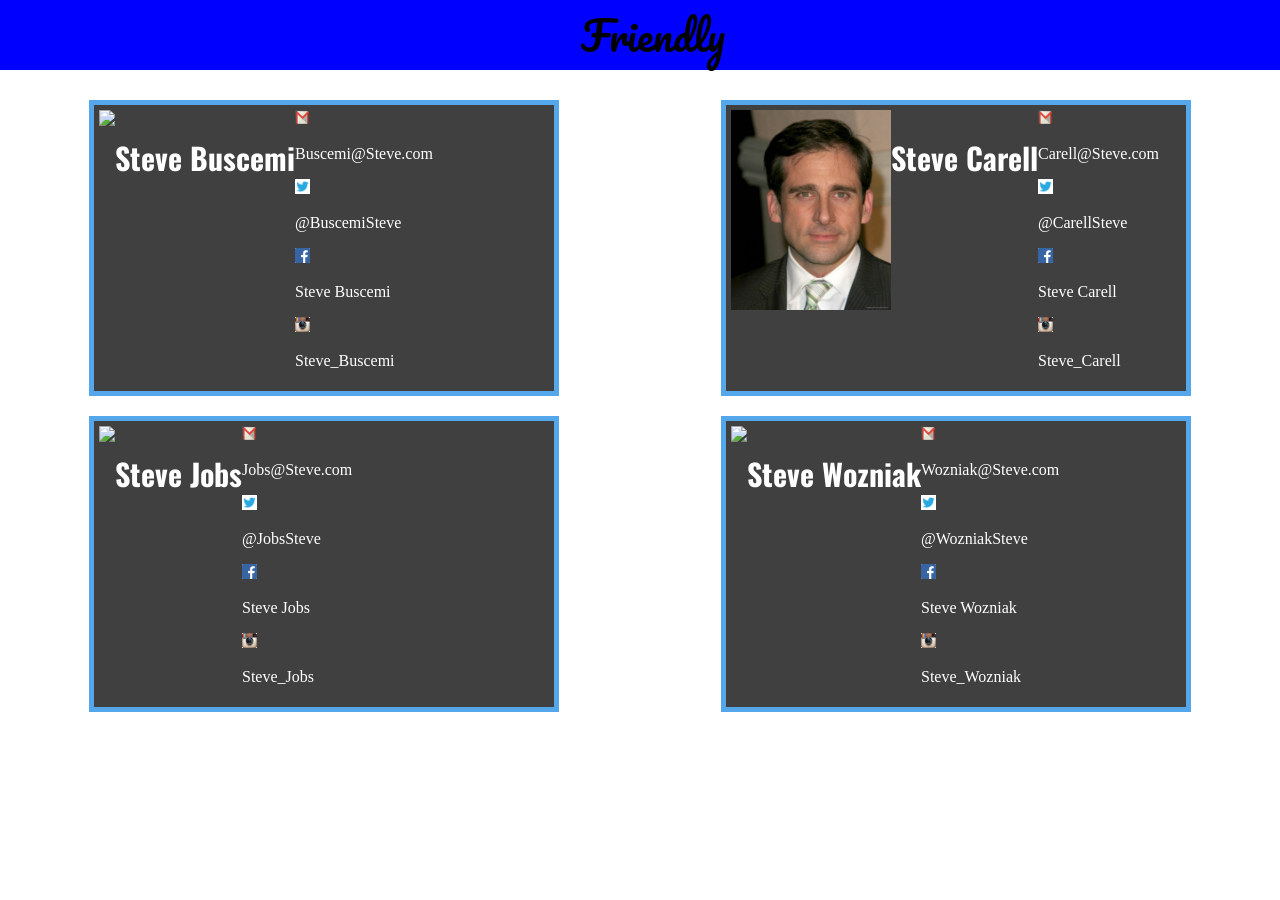
==== index.html @ 378eba11 "First Attempt" ====
<!DOCTYPE html>
<html>
<head>
	<title>Friendly</title>
	<link href="https://fonts.googleapis.com/css?family=Droid+Serif|Oswald|Pacifico" rel="stylesheet">
	<link rel="icon" href="f.jpg">
	<link rel="stylesheet" type="text/css" href="style.css">
</head>
<body>
<header>
	<img id="hamburger" height="50px" src="hamburger.png"/>
	Friendly
	<div id="hidden"></div>
</header>
<div height="500px" class="contact">
	<img class="pic" src="buscemi.jpg">
	<h2 class="name">Steve Buscemi</h2>
	<section class="info">
		<section>
		<img class="logo" src="mail.png">
		<p>Buscemi@Steve.com</p>
		<img class="logo" src="twitter.jpg">
		<p>@BuscemiSteve</p>
		<img class="logo" src="facebook.jpg">
		<p>Steve Buscemi</p>
		<img class="logo" src="instagram.jpg">
		<p>Steve_Buscemi</p>
		</section>
	</section>
</div>
<div height="500px" class="contact">
	<img class="pic" src="carell.jpg">
	<h2 class="name">Steve Carell</h2>
	<section class="info">
		<section>
		<img class="logo" src="mail.png">
		<p>Carell@Steve.com</p>
		<img class="logo" src="twitter.jpg">
		<p>@CarellSteve</p>
		<img class="logo" src="facebook.jpg">
		<p>Steve Carell</p>
		<img class="logo" src="instagram.jpg">
		<p>Steve_Carell</p>
		</section>
	</section>
</div>
<div height="500px" class="contact">
	<img class="pic" src="jobs.jpg">
	<h2 class="name">Steve Jobs</h2>
	<section class="info">
		<section>
		<img class="logo" src="mail.png">
		<p>Jobs@Steve.com</p>
		</section>
		<section>
		<img class="logo" src="twitter.jpg">
		<p>@JobsSteve</p>
		</section>
		<section>
		<img class="logo" src="facebook.jpg">
		<p>Steve Jobs</p>
		</section>
		<section>
		<img class="logo" src="instagram.jpg">
		<p>Steve_Jobs</p>
		</section>
	</section>
</div>
<div height="500px" class="contact">
	<img class="pic" src="wozniak.jpg">
	<h2 class="name">Steve Wozniak</h2>
	<section class="info">
		<section>
		<img class="logo" src="mail.png">
		<p>Wozniak@Steve.com</p>
		</section>
		<section>
		<img class="logo" src="twitter.jpg">
		<p>@WozniakSteve</p>
		</section>
		<section>
		<img class="logo" src="facebook.jpg">
		<p>Steve Wozniak</p>
		</section>
		<section>
		<img class="logo" src="instagram.jpg">
		<p>Steve_Wozniak</p>
		</section>
	</section>
</div>
</body>
</html>
---- style.css ----
body {
	background: #404040;
	display: flex;
	flex-direction: column;
	align-items: center;
	margin-top: 80px;
}
header {
	position: fixed;
	top:0;
	left:0;
	height: 70px;
	background-color: blue;
	width:100%;
	display: flex;
	justify-content: center;
	align-items: center;
	font-family: 'Pacifico', cursive;
	font-size: 40px;
}
#hamburger {
	margin-right: auto;
	padding-left: 10px;
}
#hidden {
	background: blue;
	width: 50px;
	margin-right: auto;
}
.contact {
	width: 450px;
	background-color: #ffffff;
	margin-top: 20px;
	padding-left: 10px;
	padding-top: 10px;
	padding-right: 10px;
	padding-bottom: 10px;
	transition: all 0.3s ease;
	display: flex;
	margin-left: auto;
	margin-right: auto;
}
.contact:hover {
	-webkit-transform: scale(1.3);
	-ms-transform: scale(1.3);
	transform: scale(1.3);
}
.name {
	display:flex;
	font-size: 30px;
	font-family: 'Oswald', cursive;
	float: right;
}
.pic {
	height: 200px;
}
section {
	justify-content: flex-end;
}
.logo {
	height: 15px;
	width: 15px;
}
@media screen and (min-width:500px) {
	body {
		flex-direction: row;
		flex-wrap: wrap;
		background: white;
	}
	.contact {
		background-color: #404040;
	}
	p {
		color: white;
		flex-direction: row;
		flex-wrap: wrap;
	}
	.name {
		color: white;
	}
	#hamburger {
		opacity: 0;
	}
	.contact {
		box-shadow: inset 0 0 0 5px #53a7ea;
	}
	section {
	}
}
@media screen and (max-width: 499px) {
	.contact {
		width: 90%;
	}
}
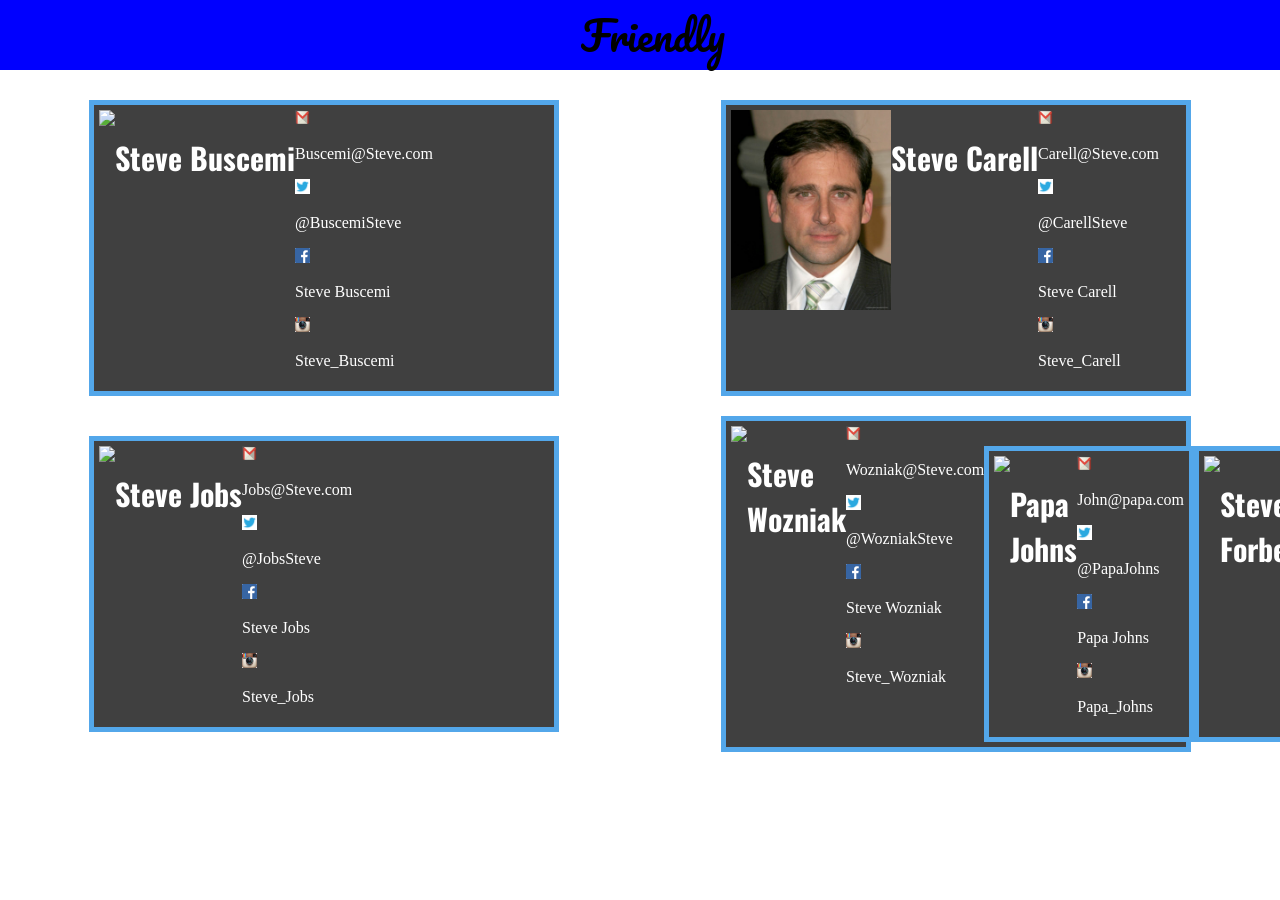
==== commit a6f9f33f: "More Sample Contacts" ====
--- a/index.html
+++ b/index.html
@@ -87,6 +87,94 @@
 		<p>Steve_Wozniak</p>
 		</section>
 	</section>
+	<div height="500px" class="contact">
+	<img class="pic" src="john.jpg">
+	<h2 class="name">Papa Johns</h2>
+	<section class="info">
+		<section>
+		<img class="logo" src="mail.png">
+		<p>John@papa.com</p>
+		</section>
+		<section>
+		<img class="logo" src="twitter.jpg">
+		<p>@PapaJohns</p>
+		</section>
+		<section>
+		<img class="logo" src="facebook.jpg">
+		<p>Papa Johns</p>
+		</section>
+		<section>
+		<img class="logo" src="instagram.jpg">
+		<p>Papa_Johns</p>
+		</section>
+	</section>
+</div>
+<div height="500px" class="contact">
+	<img class="pic" src="forbes.png">
+	<h2 class="name">Steve Forbes</h2>
+	<section class="info">
+		<section>
+		<img class="logo" src="mail.png">
+		<p>Forbes@Steve.com</p>
+		</section>
+		<section>
+		<img class="logo" src="twitter.jpg">
+		<p>@ForbesSteve</p>
+		</section>
+		<section>
+		<img class="logo" src="facebook.jpg">
+		<p>Steve Forbes</p>
+		</section>
+		<section>
+		<img class="logo" src="instagram.jpg">
+		<p>Steve_Forbes</p>
+		</section>
+	</section>
+</div>
+<div height="500px" class="contact">
+	<img class="pic" src="winwood.jpg">
+	<h2 class="name">Steve Winwood</h2>
+	<section class="info">
+		<section>
+		<img class="logo" src="mail.png">
+		<p>Winwood@Steve.com</p>
+		</section>
+		<section>
+		<img class="logo" src="twitter.jpg">
+		<p>@WinwoodSteve</p>
+		</section>
+		<section>
+		<img class="logo" src="facebook.jpg">
+		<p>Steve Winwood</p>
+		</section>
+		<section>
+		<img class="logo" src="instagram.jpg">
+		<p>Steve_Winwood</p>
+		</section>
+	</section>
+</div>
+<div height="500px" class="contact">
+	<img class="pic" src="grogan.jpg">
+	<h2 class="name">Steve Grogan</h2>
+	<section class="info">
+		<section>
+		<img class="logo" src="mail.png">
+		<p>Grogan@Steve.com</p>
+		</section>
+		<section>
+		<img class="logo" src="twitter.jpg">
+		<p>@GroganSteve</p>
+		</section>
+		<section>
+		<img class="logo" src="facebook.jpg">
+		<p>Steve Grogan</p>
+		</section>
+		<section>
+		<img class="logo" src="instagram.jpg">
+		<p>Steve_Grogan</p>
+		</section>
+	</section>
+</div>
 </div>
 </body>
 </html>
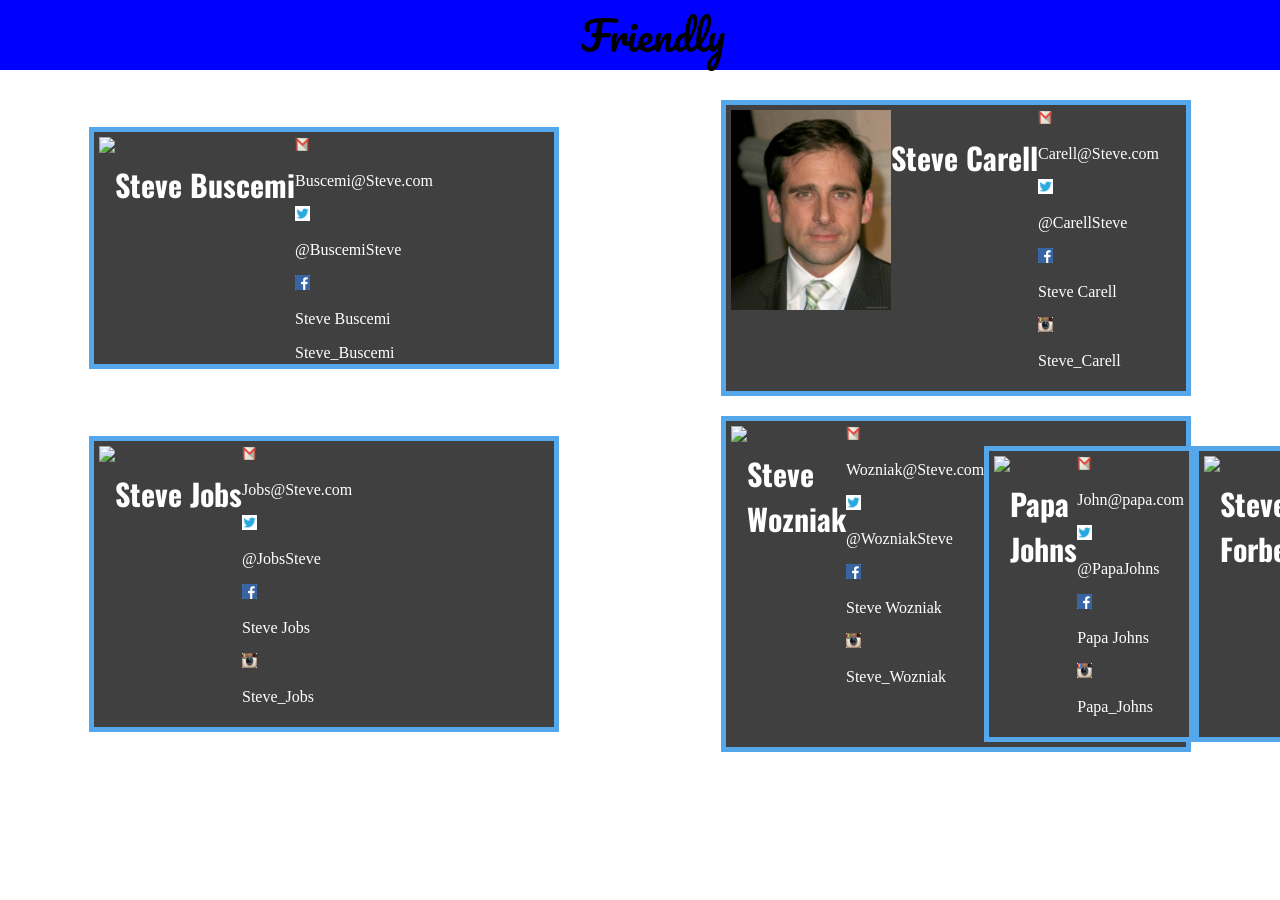
==== commit 9fd65c50: "Indentation" ====
--- a/index.html
+++ b/index.html
@@ -17,14 +17,20 @@
 	<h2 class="name">Steve Buscemi</h2>
 	<section class="info">
 		<section>
-		<img class="logo" src="mail.png">
-		<p>Buscemi@Steve.com</p>
-		<img class="logo" src="twitter.jpg">
-		<p>@BuscemiSteve</p>
-		<img class="logo" src="facebook.jpg">
-		<p>Steve Buscemi</p>
-		<img class="logo" src="instagram.jpg">
-		<p>Steve_Buscemi</p>
+			<img class="logo" src="mail.png">
+			<p>Buscemi@Steve.com</p>
+		</section>
+		<section>
+			<img class="logo" src="twitter.jpg">
+			<p>@BuscemiSteve</p>
+		</section>
+		<section>
+			<img class="logo" src="facebook.jpg">
+			<p>Steve Buscemi</p>
+		</section>
+		<section
+			<img class="logo" src="instagram.jpg">
+			<p>Steve_Buscemi</p>
 		</section>
 	</section>
 </div>
@@ -33,14 +39,20 @@
 	<h2 class="name">Steve Carell</h2>
 	<section class="info">
 		<section>
-		<img class="logo" src="mail.png">
-		<p>Carell@Steve.com</p>
-		<img class="logo" src="twitter.jpg">
-		<p>@CarellSteve</p>
-		<img class="logo" src="facebook.jpg">
-		<p>Steve Carell</p>
-		<img class="logo" src="instagram.jpg">
-		<p>Steve_Carell</p>
+			<img class="logo" src="mail.png">
+			<p>Carell@Steve.com</p>
+		</section>
+		<section>
+			<img class="logo" src="twitter.jpg">
+			<p>@CarellSteve</p>
+		</section>
+		<section>
+			<img class="logo" src="facebook.jpg">
+			<p>Steve Carell</p>
+		</section>
+		<section>
+			<img class="logo" src="instagram.jpg">
+			<p>Steve_Carell</p>
 		</section>
 	</section>
 </div>
@@ -49,20 +61,20 @@
 	<h2 class="name">Steve Jobs</h2>
 	<section class="info">
 		<section>
-		<img class="logo" src="mail.png">
-		<p>Jobs@Steve.com</p>
+			<img class="logo" src="mail.png">
+			<p>Jobs@Steve.com</p>
 		</section>
 		<section>
-		<img class="logo" src="twitter.jpg">
-		<p>@JobsSteve</p>
+			<img class="logo" src="twitter.jpg">
+			<p>@JobsSteve</p>
 		</section>
 		<section>
-		<img class="logo" src="facebook.jpg">
-		<p>Steve Jobs</p>
+			<img class="logo" src="facebook.jpg">
+			<p>Steve Jobs</p>
 		</section>
 		<section>
-		<img class="logo" src="instagram.jpg">
-		<p>Steve_Jobs</p>
+			<img class="logo" src="instagram.jpg">
+			<p>Steve_Jobs</p>
 		</section>
 	</section>
 </div>
@@ -71,20 +83,20 @@
 	<h2 class="name">Steve Wozniak</h2>
 	<section class="info">
 		<section>
-		<img class="logo" src="mail.png">
-		<p>Wozniak@Steve.com</p>
+			<img class="logo" src="mail.png">
+			<p>Wozniak@Steve.com</p>
 		</section>
 		<section>
-		<img class="logo" src="twitter.jpg">
-		<p>@WozniakSteve</p>
+			<img class="logo" src="twitter.jpg">
+			<p>@WozniakSteve</p>
 		</section>
 		<section>
-		<img class="logo" src="facebook.jpg">
-		<p>Steve Wozniak</p>
+			<img class="logo" src="facebook.jpg">
+			<p>Steve Wozniak</p>
 		</section>
 		<section>
-		<img class="logo" src="instagram.jpg">
-		<p>Steve_Wozniak</p>
+			<img class="logo" src="instagram.jpg">
+			<p>Steve_Wozniak</p>
 		</section>
 	</section>
 	<div height="500px" class="contact">
@@ -92,20 +104,20 @@
 	<h2 class="name">Papa Johns</h2>
 	<section class="info">
 		<section>
-		<img class="logo" src="mail.png">
-		<p>John@papa.com</p>
+			<img class="logo" src="mail.png">
+			<p>John@papa.com</p>
 		</section>
 		<section>
-		<img class="logo" src="twitter.jpg">
-		<p>@PapaJohns</p>
+			<img class="logo" src="twitter.jpg">
+			<p>@PapaJohns</p>
 		</section>
 		<section>
-		<img class="logo" src="facebook.jpg">
-		<p>Papa Johns</p>
+			<img class="logo" src="facebook.jpg">
+			<p>Papa Johns</p>
 		</section>
 		<section>
-		<img class="logo" src="instagram.jpg">
-		<p>Papa_Johns</p>
+			<img class="logo" src="instagram.jpg">
+			<p>Papa_Johns</p>
 		</section>
 	</section>
 </div>
@@ -114,20 +126,20 @@
 	<h2 class="name">Steve Forbes</h2>
 	<section class="info">
 		<section>
-		<img class="logo" src="mail.png">
-		<p>Forbes@Steve.com</p>
+			<img class="logo" src="mail.png">
+			<p>Forbes@Steve.com</p>
 		</section>
 		<section>
-		<img class="logo" src="twitter.jpg">
-		<p>@ForbesSteve</p>
+			<img class="logo" src="twitter.jpg">
+			<p>@ForbesSteve</p>
 		</section>
 		<section>
-		<img class="logo" src="facebook.jpg">
-		<p>Steve Forbes</p>
+			<img class="logo" src="facebook.jpg">
+			<p>Steve Forbes</p>
 		</section>
 		<section>
-		<img class="logo" src="instagram.jpg">
-		<p>Steve_Forbes</p>
+			<img class="logo" src="instagram.jpg">
+			<p>Steve_Forbes</p>
 		</section>
 	</section>
 </div>
@@ -136,20 +148,20 @@
 	<h2 class="name">Steve Winwood</h2>
 	<section class="info">
 		<section>
-		<img class="logo" src="mail.png">
-		<p>Winwood@Steve.com</p>
+			<img class="logo" src="mail.png">
+			<p>Winwood@Steve.com</p>
 		</section>
 		<section>
-		<img class="logo" src="twitter.jpg">
-		<p>@WinwoodSteve</p>
+			<img class="logo" src="twitter.jpg">
+			<p>@WinwoodSteve</p>
 		</section>
 		<section>
-		<img class="logo" src="facebook.jpg">
-		<p>Steve Winwood</p>
+			<img class="logo" src="facebook.jpg">
+			<p>Steve Winwood</p>
 		</section>
 		<section>
-		<img class="logo" src="instagram.jpg">
-		<p>Steve_Winwood</p>
+			<img class="logo" src="instagram.jpg">
+			<p>Steve_Winwood</p>
 		</section>
 	</section>
 </div>
@@ -158,20 +170,20 @@
 	<h2 class="name">Steve Grogan</h2>
 	<section class="info">
 		<section>
-		<img class="logo" src="mail.png">
-		<p>Grogan@Steve.com</p>
+			<img class="logo" src="mail.png">
+			<p>Grogan@Steve.com</p>
 		</section>
 		<section>
-		<img class="logo" src="twitter.jpg">
-		<p>@GroganSteve</p>
+			<img class="logo" src="twitter.jpg">
+			<p>@GroganSteve</p>
 		</section>
 		<section>
-		<img class="logo" src="facebook.jpg">
-		<p>Steve Grogan</p>
+			<img class="logo" src="facebook.jpg">
+			<p>Steve Grogan</p>
 		</section>
 		<section>
-		<img class="logo" src="instagram.jpg">
-		<p>Steve_Grogan</p>
+			<img class="logo" src="instagram.jpg">
+			<p>Steve_Grogan</p>
 		</section>
 	</section>
 </div>
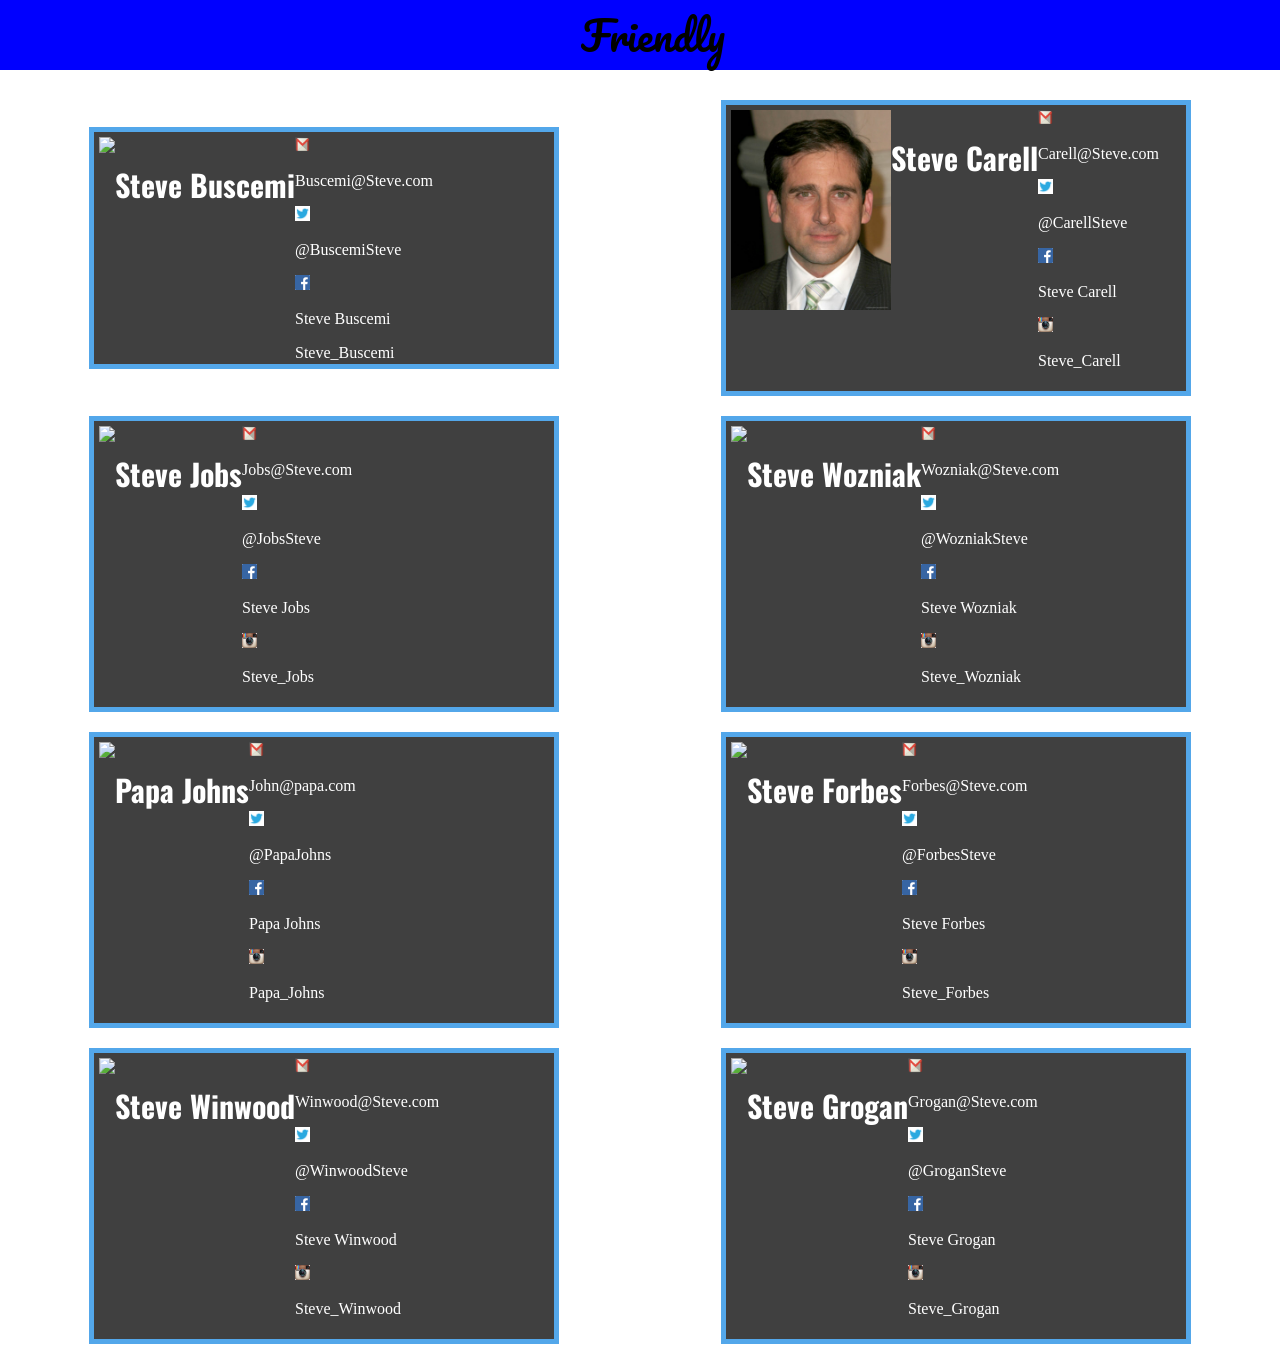
==== commit e3321b39: "Div Alignment Fix" ====
--- a/index.html
+++ b/index.html
@@ -99,7 +99,8 @@
 			<p>Steve_Wozniak</p>
 		</section>
 	</section>
-	<div height="500px" class="contact">
+</div>
+<div height="500px" class="contact">
 	<img class="pic" src="john.jpg">
 	<h2 class="name">Papa Johns</h2>
 	<section class="info">
@@ -187,6 +188,5 @@
 		</section>
 	</section>
 </div>
-</div>
 </body>
 </html>
